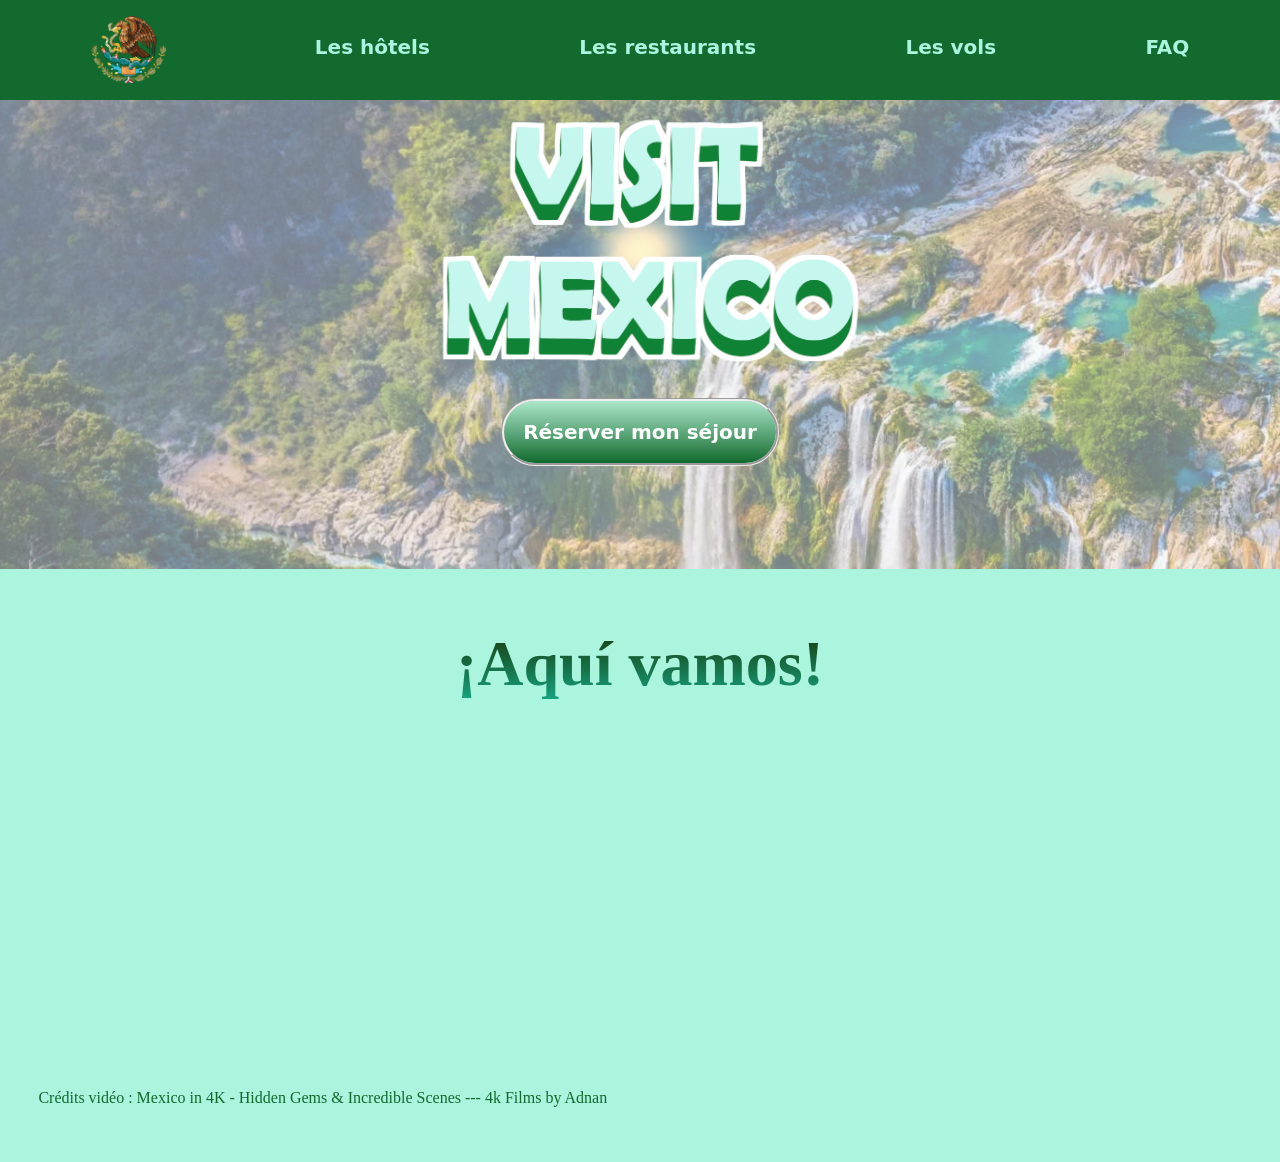
==== index.html @ 9dca886c "video cool" ====
<!DOCTYPE html>
<html lang="fr">
<head>
    <meta charset="UTF-8">
    <meta name="viewport" content="width=device-width, initial-scale=1.0">
    <title>Visit Mexico</title>
    <link rel="stylesheet" href="css/style1.css">
</head>
<body>
    <nav>
        <ul>
            <img src="img/logo_nav.png" alt="Logo nav" id="logonav">
            <li><a class="lien" href="accueil.html">Les hôtels</a></li>
            <li><a class="lien" href="activites.html">Les restaurants</a></li>
            <li><a class="lien" href="hebergements.html">Les vols</a></li>
            <li><a class="lien" href="contact.html">FAQ</a></li>
        </ul>
    </nav>
    <header>
        <img src="img/visit_mexico2.png" alt="Image header" id="header">
    </header>
    <main>
        <section class="presentation">
            <a class='btn' href="reservation.html">Réserver mon séjour</a>
        </section>
        <article>
            <h1 class="gros-titre">¡Aquí vamos!</h1>
            <div class="video-container">
                <div class="overlay"></div> <iframe width="560" height="315" 
                    src="https://www.youtube.com/embed/vrwoIZtQSuI?autoplay=1&mute=1&controls=0&rel=0" 
                    title="YouTube video player" 
                    frameborder="0" 
                    allow="accelerometer; autoplay; clipboard-write; encrypted-media; gyroscope; picture-in-picture; web-share" 
                    allowfullscreen>
                </iframe>
            </div>
            <p>Crédits vidéo : Mexico in 4K - Hidden Gems & Incredible Scenes --- 4k Films by Adnan</p>
        </article>
    </main>
    <footer>
    </footer>
    
</body>
<script src="script.js"></script>
</html>
---- css/style1.css ----
@import url(https://db.onlinewebfonts.com/c/b6539b6d3432c623d8d4f9cc2a29589e?family=Berlin+Sans+FB+Demi+Bold);

html
{
    font-family: "Berlin Sans FB Demi Bold";
    
}

p {
    color: rgb(18, 106, 46);
}
header {
    display: flex;
    justify-content: center;
}

img#header {
    width: 35%;
    margin-left: 2%;
    text-align: center;
}

img#logonav {
    width: 6%;
}

body {
    background-image: url('../img/fond_accueil.png');
    background-repeat: no-repeat;
    background-size:cover;
    margin: 0;
    padding: 0;
    
    
}

.video-container {
    display: flex;       
    justify-content: center; 
    align-items: center;     
    margin: 20px 0;      
}

.overlay {
    position: absolute;
    top: 10;
    left: 10;
    width: 40%;
    height: 45%;
    z-index: 9999;
    background: transparent;
    /*background: rgba(255, 0, 0, 0.5);*/
}


article {
    background-color:rgb(171, 244, 222);;
    width: 100%;
    margin-top: 8%;
    padding: 3%;
    box-sizing: border-box;
}


h1.gros-titre {
    text-align: center;
    font-size: 4em;
    font-family: "Berlin Sans FB Demi Bold";
    /*Couleur de secours*/
    color: #381111;
    margin-top: 20px;
    background: linear-gradient(to bottom, rgb(26, 49, 3), rgb(21, 165, 129)); /* noir -> vert foncé */
    -webkit-background-clip: text;
    background-clip: text;
    -webkit-text-fill-color: transparent; /* WebKit */
}   

h2 {
    text-align: center;
    font-size: 2em;
}

h3 {
    text-align:center
}

h3.morz {
    margin-top: 5%;
}

nav {
    background-color: rgb(18, 106, 46);
}

ul {
    display: flex;
    margin: 0;
    justify-content: space-around;
    padding: 1.25%;
    
}

li {
    list-style-type: none;
    padding-top: 1.5%;
}

a.lien {
    text-decoration: none;
    color: rgb(171, 244, 222);
    font-weight: bold;
    font-size: 1.25em;
    font-family: 'Quicksand', system-ui, sans-serif;
}

a.btn {
    text-decoration: none;
    color: rgb(255, 255, 255);
    font-weight: bold;
    font-size: 1.25em;
    font-family: 'Quicksand', system-ui, sans-serif;
    background: linear-gradient(to bottom, rgb(171, 231, 202), rgb(18, 106, 46));
    border-radius: 50px;
    padding: 1.5%;
    border-style: groove;
    transition: 
        transform 0.2s ease, /*Permet de faire une animation de transition quand transform change*/
        padding 0.5s ease; /*Permet de faire une animation de transition quand le padding change*/
}

a:hover {
    transform: scale(1.1); /*transform change (grossissement)*/
}

section.presentation {
    display: flex;
    flex-direction: column;
    align-items: center;
}

section.places {
    margin-top: 2%;
    display: flex;
    justify-content: space-evenly;
}

a.place {
    text-decoration: none;
    color: black;
    font-weight: bold;
    font-size: 1.5em;
    font-family: 'Quicksand', system-ui, sans-serif;
    background-color: rgb(200, 200, 200);
    border-radius: 25px;
    padding: 0;
    border-style: solid;
    width: 250px;
    height: 170px;
    display: flex;
    align-items: center;
    justify-content: center;

    transition: 
        transform 0.2s ease, /*Permet de faire une animation de transition quand transform change*/
        padding 0.5s ease; /*Permet de faire une animation de transition quand le padding change*/
}
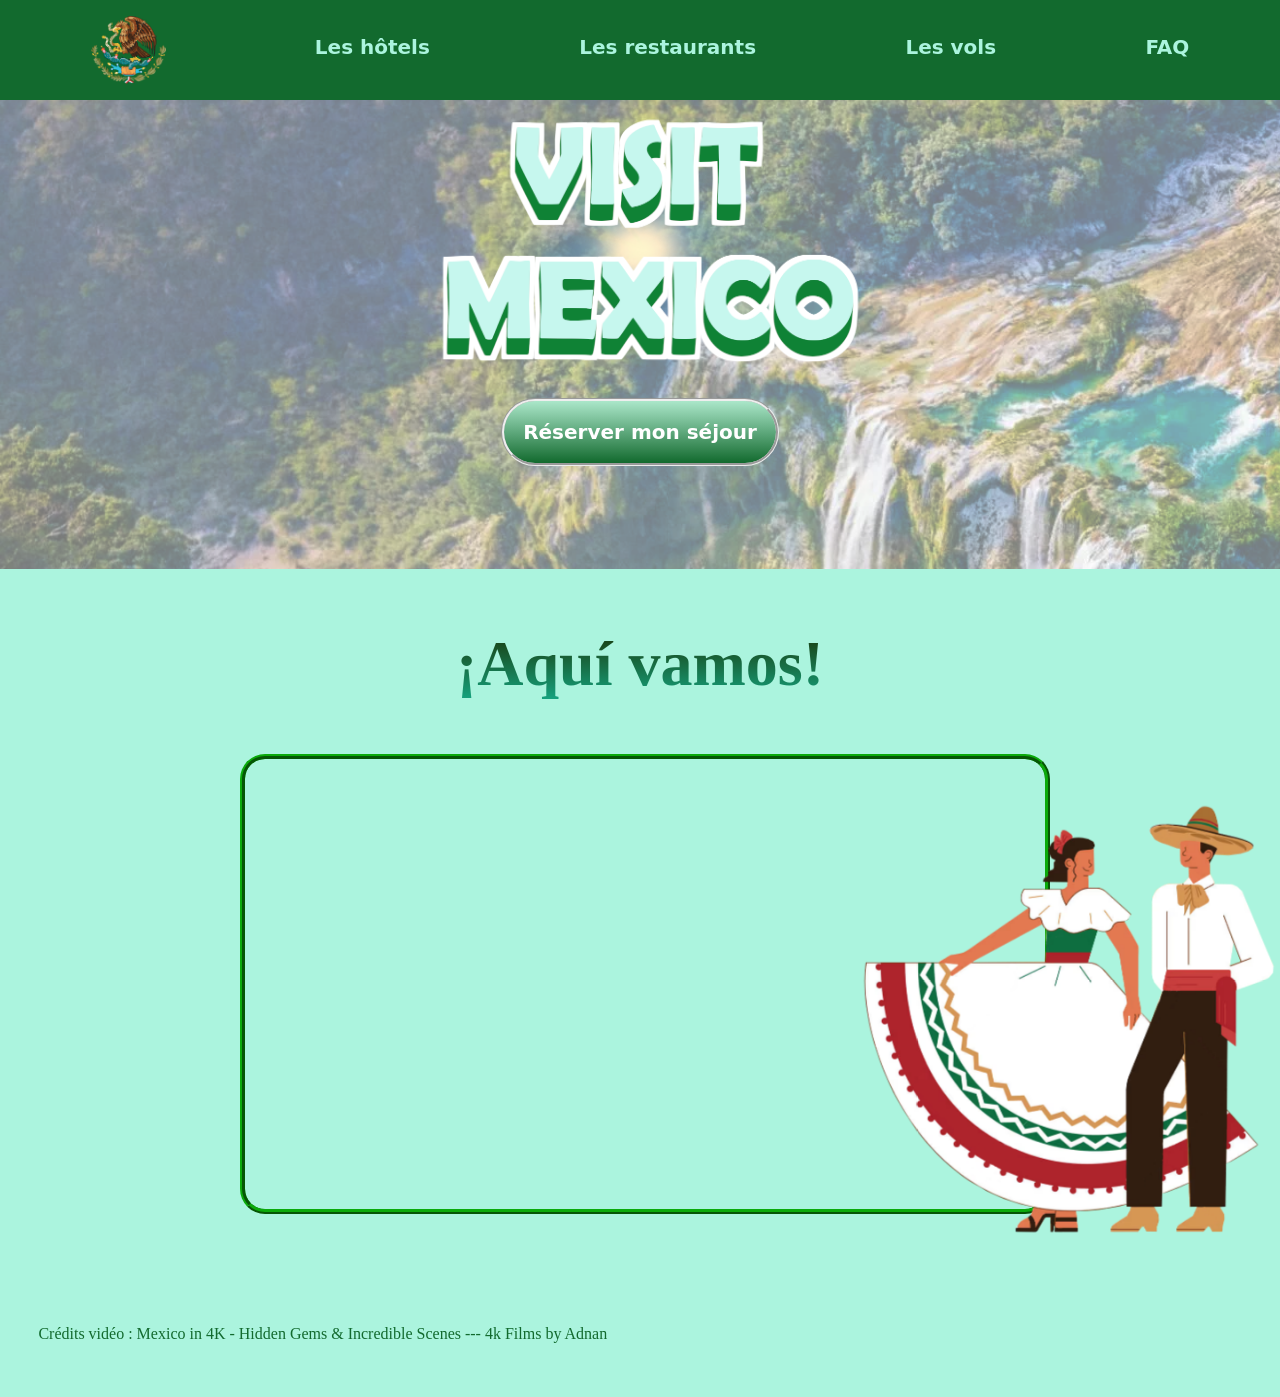
==== commit bd037e4e: "image couple mexicain" ====
--- a/index.html
+++ b/index.html
@@ -26,7 +26,8 @@
         <article>
             <h1 class="gros-titre">¡Aquí vamos!</h1>
             <div class="video-container">
-                <div class="overlay"></div> <iframe width="560" height="315" 
+                <img src="img/perso_mexique.png" alt="Image article" id="perso">
+                <div class="overlay"></div> <iframe width="800" height="450" 
                     src="https://www.youtube.com/embed/vrwoIZtQSuI?autoplay=1&mute=1&controls=0&rel=0" 
                     title="YouTube video player" 
                     frameborder="0" 
@@ -34,6 +35,7 @@
                     allowfullscreen>
                 </iframe>
             </div>
+            
             <p>Crédits vidéo : Mexico in 4K - Hidden Gems & Incredible Scenes --- 4k Films by Adnan</p>
         </article>
     </main>
--- a/css/style1.css
+++ b/css/style1.css
@@ -7,6 +7,7 @@
 }
 
 p {
+    margin-top: 10%;
     color: rgb(18, 106, 46);
 }
 header {
@@ -35,22 +36,42 @@
 }
 
 .video-container {
-    display: flex;       
-    justify-content: center; 
-    align-items: center;     
-    margin: 20px 0;      
+    border-radius: 25px;
+    position: relative; /* Indispensable pour que l'overlay se cale dessus */
+    width: 800px;
+    height: 450px; /* Dimension Youtube standard = équivaut à width et height 100% pour iframe*/
+    margin: 0 auto; /* Centrage horizontal de la vidéo car margin 0 pour haut et bas et auto pour left et right*/
 }
 
 .overlay {
     position: absolute;
-    top: 10;
-    left: 10;
-    width: 40%;
-    height: 45%;
-    z-index: 9999;
-    background: transparent;
-    /*background: rgba(255, 0, 0, 0.5);*/
+    top: 0;
+    left: 0;
+    width: 101%;
+    height: 102%;
+    z-index: 10; /* Place la div au-dessus de la vidéo */
+    background: transparent; /* On ne voit rien */
+
 }
+
+iframe {
+    width: 100%;
+    height: 100%;
+    border: 5px ridge ;
+    border-radius: 25px;
+    border-color: #0baa0b;
+}
+
+img#perso {
+    position: absolute;
+    z-index: 11;
+    top: 10%;           
+    right: 0px;         
+    left: 75%;
+    width: 60%;        
+    height: auto;
+}
+ 
 
 
 article {
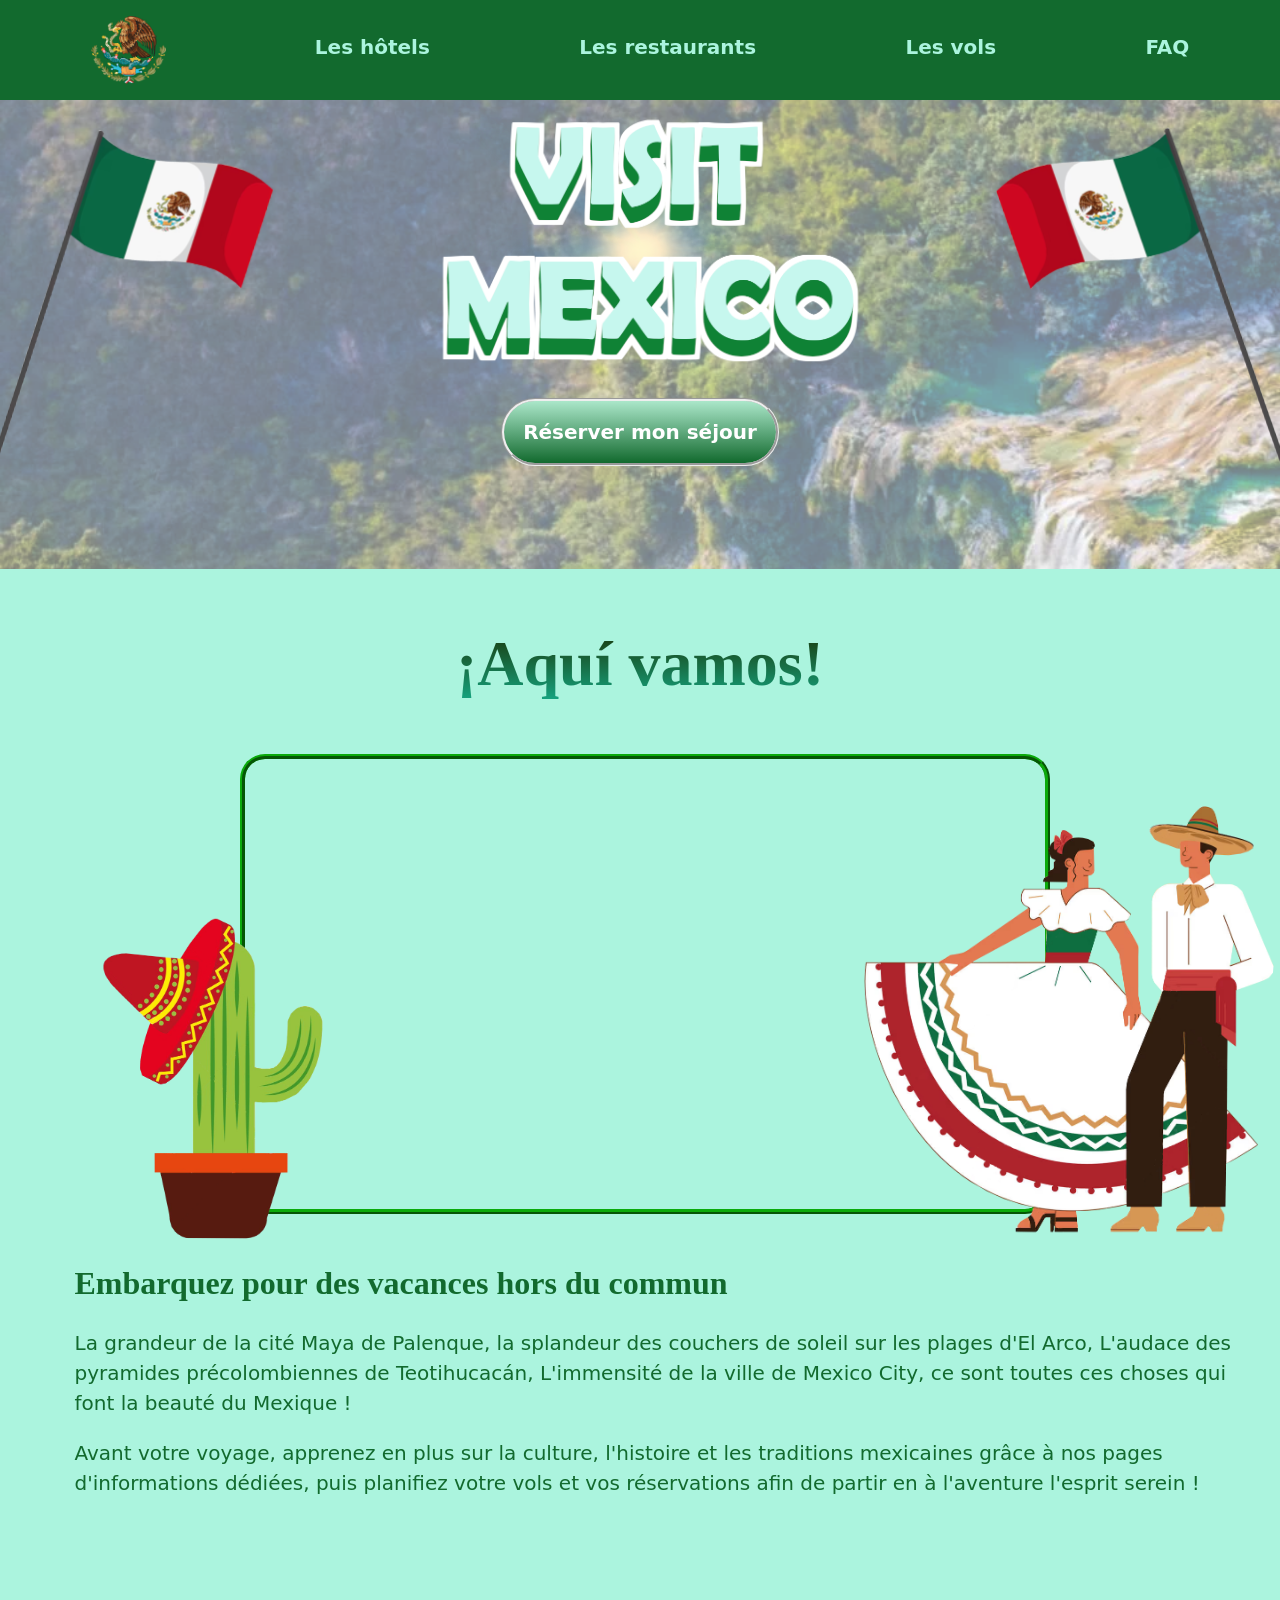
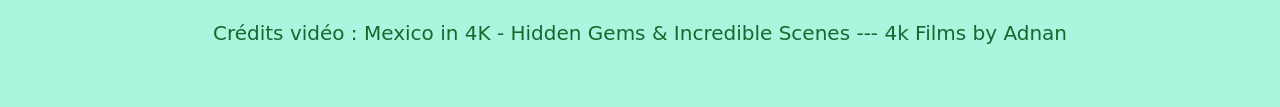
==== commit d2d57e5c: "drapeaux" ====
--- a/index.html
+++ b/index.html
@@ -17,7 +17,9 @@
         </ul>
     </nav>
     <header>
+        <img src="img/drapeau_gauche.png" alt="Image header" id="drapeau_gauche">
         <img src="img/visit_mexico2.png" alt="Image header" id="header">
+        <img src="img/drapeau_droite.png" alt="Image header" id="drapeau_droite">
     </header>
     <main>
         <section class="presentation">
@@ -27,6 +29,7 @@
             <h1 class="gros-titre">¡Aquí vamos!</h1>
             <div class="video-container">
                 <img src="img/perso_mexique.png" alt="Image article" id="perso">
+                <img src="img/cactus.png" alt="Image article" id="cactus">
                 <div class="overlay"></div> <iframe width="800" height="450" 
                     src="https://www.youtube.com/embed/vrwoIZtQSuI?autoplay=1&mute=1&controls=0&rel=0" 
                     title="YouTube video player" 
@@ -35,8 +38,21 @@
                     allowfullscreen>
                 </iframe>
             </div>
+            <section class="paragraphe">
+                <h2>Embarquez pour des vacances hors du commun</h2>
+                <p>La grandeur de la cité Maya de Palenque, la splandeur des couchers de soleil sur les plages d'El Arco,
+                    L'audace des pyramides précolombiennes de Teotihucacán, L'immensité de la ville de Mexico City, ce sont toutes ces choses
+                    qui font la beauté du Mexique ! </p>
+                    <p>Avant votre voyage, apprenez en plus sur la culture, l'histoire et les traditions mexicaines
+                    grâce à nos pages d'informations dédiées, puis planifiez votre vols et vos réservations 
+                    afin de partir en à l'aventure l'esprit serein !</p>
+                </p>
+                
+            </section>
+
             
-            <p>Crédits vidéo : Mexico in 4K - Hidden Gems & Incredible Scenes --- 4k Films by Adnan</p>
+            
+            <p class="credits">Crédits vidéo : Mexico in 4K - Hidden Gems & Incredible Scenes --- 4k Films by Adnan</p>
         </article>
     </main>
     <footer>
--- a/css/style1.css
+++ b/css/style1.css
@@ -6,13 +6,34 @@
     
 }
 
-p {
+p{
+    font-family: 'Quicksand', system-ui, sans-serif;
+    font-size: 1.25em;
+    line-height: 1.5;
+    color: rgb(18, 106, 46);
+}
+
+p.credits {
     margin-top: 10%;
-    color: rgb(18, 106, 46);
-}
+    text-align: center;
+}
+
 header {
+    position: relative;
     display: flex;
     justify-content: center;
+}
+
+img#drapeau_gauche {
+    position: absolute;
+    width: 25%;
+    right: 76%;
+}
+
+img#drapeau_droite {
+    position: absolute;
+    width: 25%;
+    left: 75%;
 }
 
 img#header {
@@ -65,10 +86,18 @@
 img#perso {
     position: absolute;
     z-index: 11;
-    top: 10%;           
-    right: 0px;         
+    top: 10%;                   
     left: 75%;
     width: 60%;        
+    height: auto;
+}
+
+img#cactus {
+    position: absolute;
+    z-index: 11;
+    top: 35%;
+    right: 88%;
+    width: 30%;
     height: auto;
 }
  
@@ -97,7 +126,7 @@
 }   
 
 h2 {
-    text-align: center;
+    color: rgb(18, 106, 46);
     font-size: 2em;
 }
 
@@ -125,6 +154,7 @@
     list-style-type: none;
     padding-top: 1.5%;
 }
+
 
 a.lien {
     text-decoration: none;
@@ -153,6 +183,11 @@
     transform: scale(1.1); /*transform change (grossissement)*/
 }
 
+section.paragraphe {
+    margin-top: 5%;
+    margin-left: 3%;
+}
+
 section.presentation {
     display: flex;
     flex-direction: column;
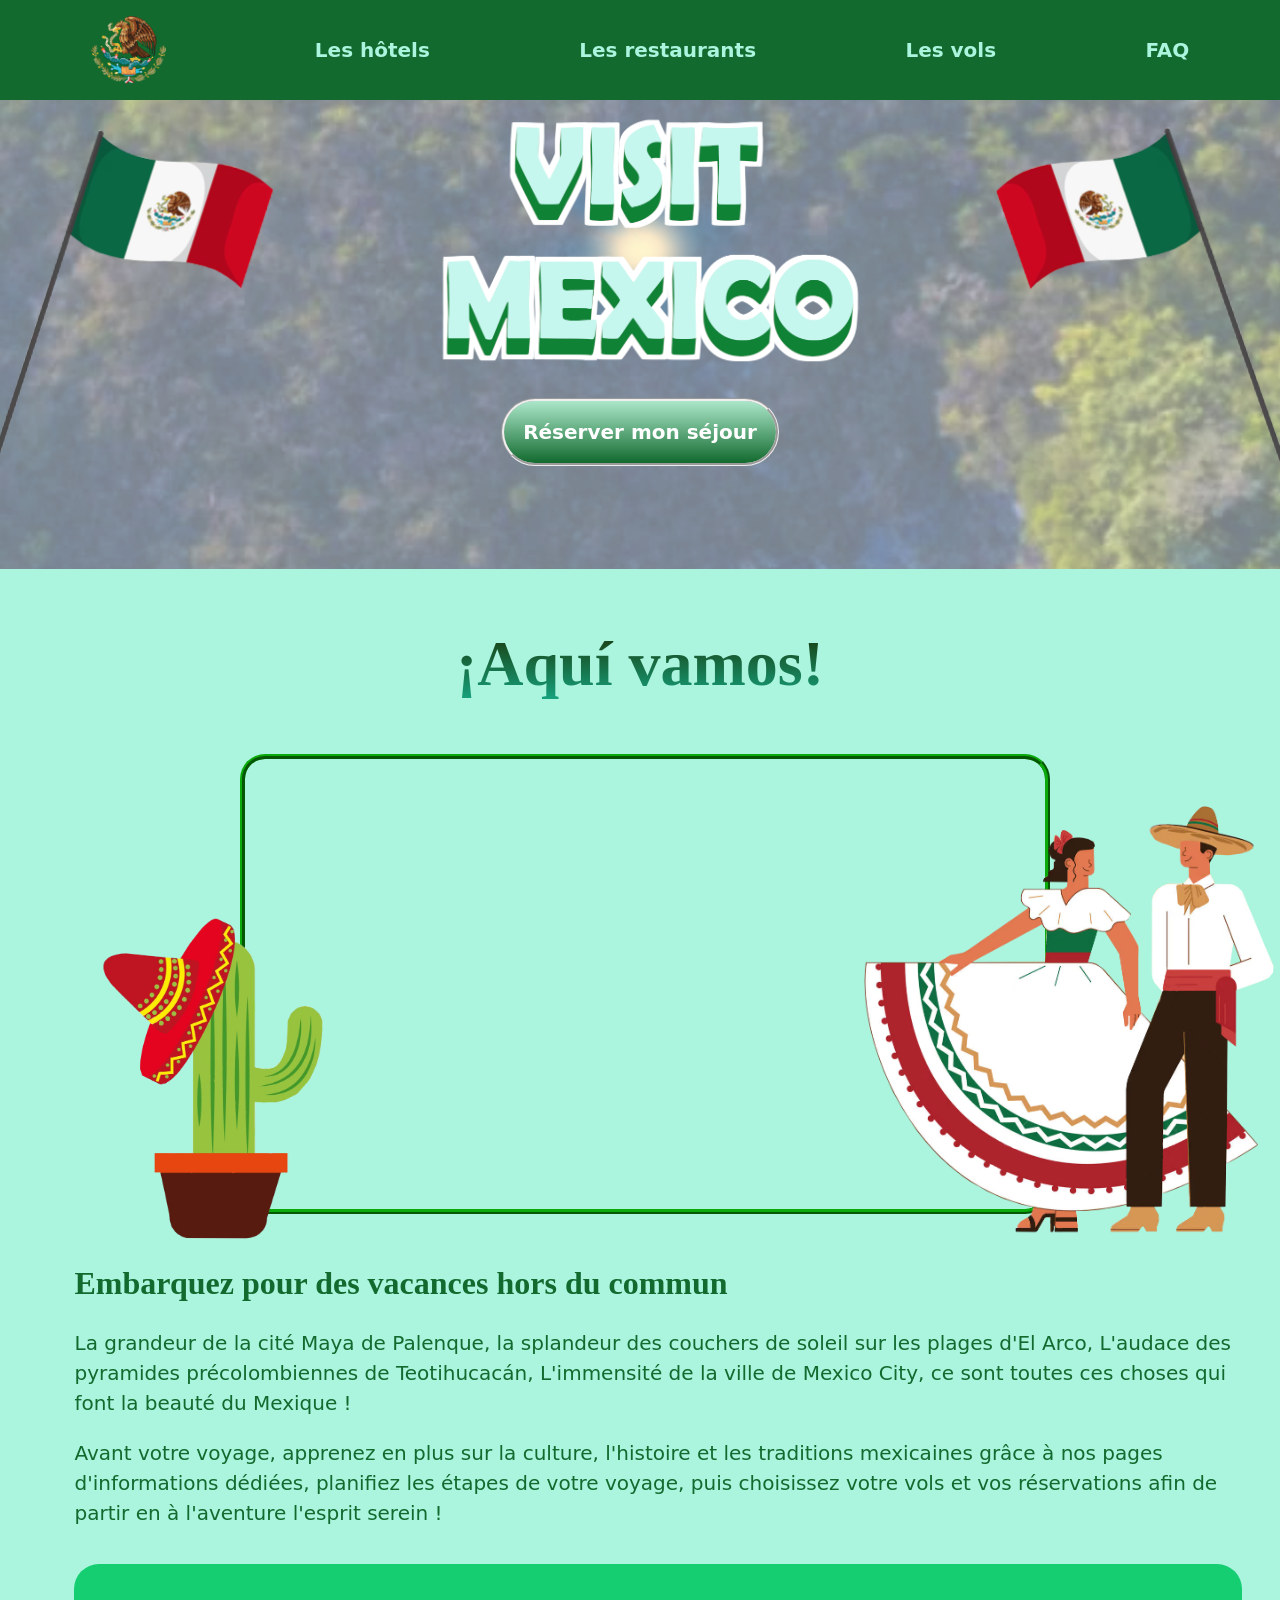
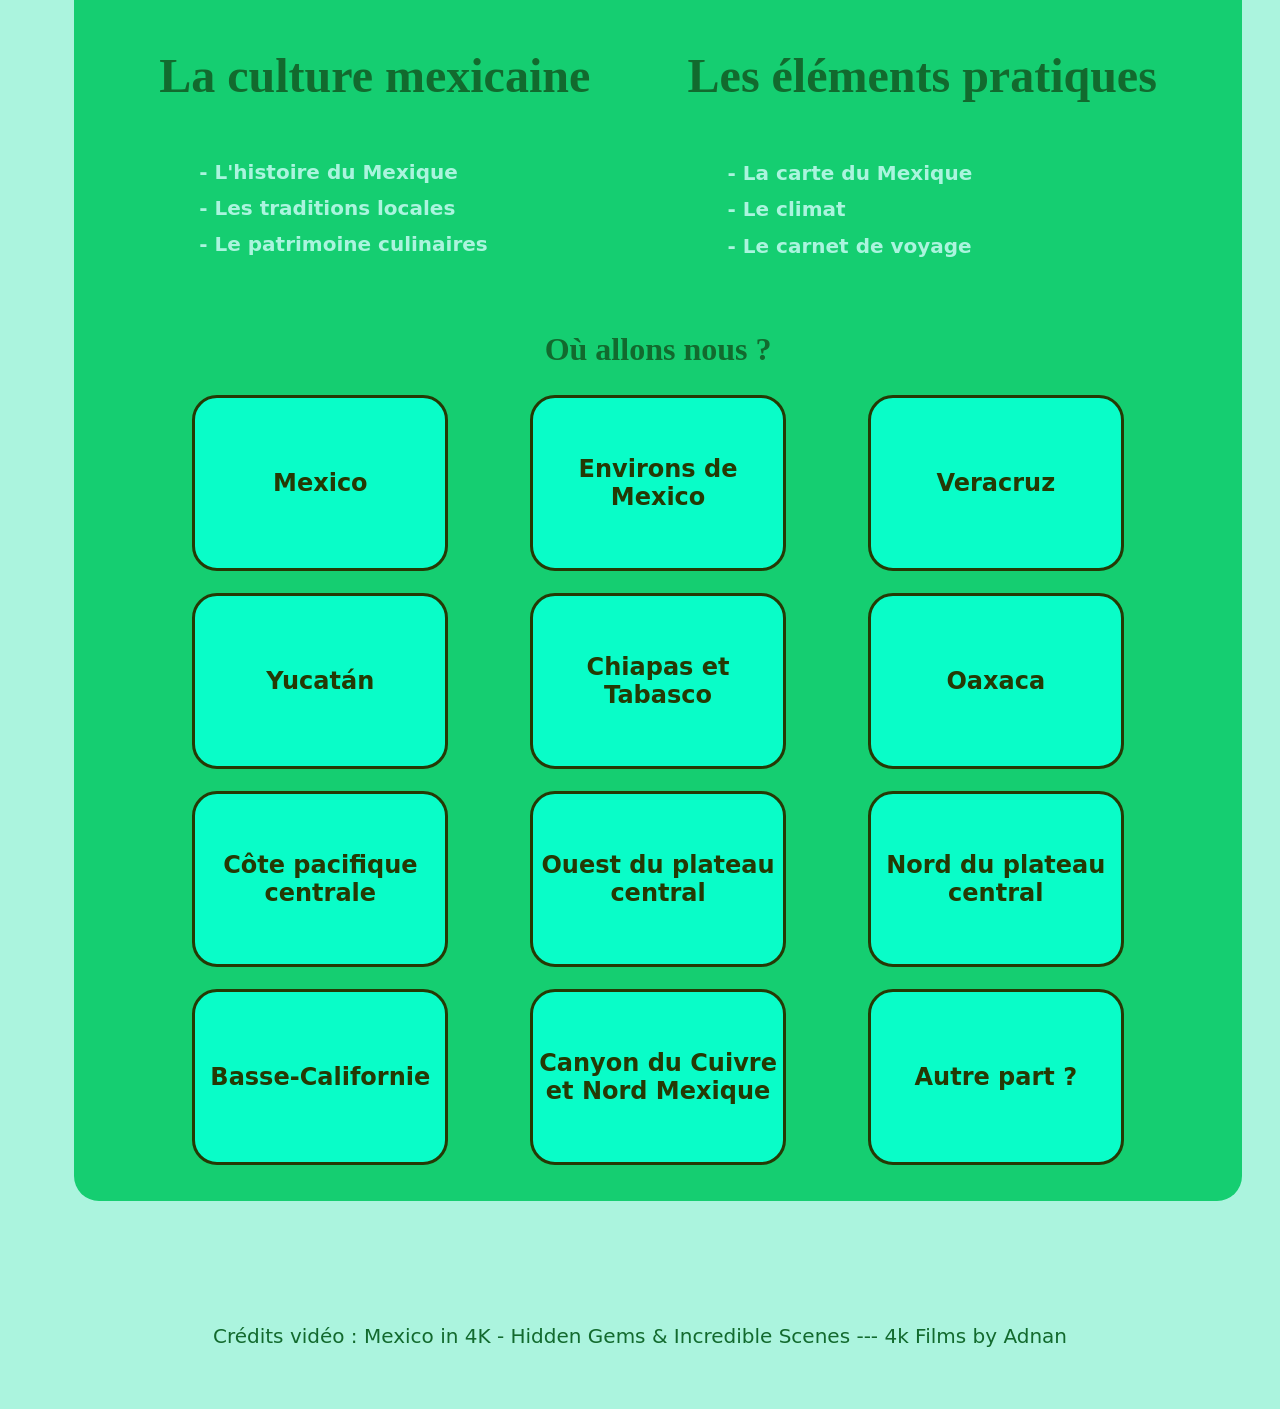
==== commit 36821381: "table de choix" ====
--- a/index.html
+++ b/index.html
@@ -8,7 +8,7 @@
 </head>
 <body>
     <nav>
-        <ul>
+        <ul class="nav">
             <img src="img/logo_nav.png" alt="Logo nav" id="logonav">
             <li><a class="lien" href="accueil.html">Les hôtels</a></li>
             <li><a class="lien" href="activites.html">Les restaurants</a></li>
@@ -44,11 +44,53 @@
                     L'audace des pyramides précolombiennes de Teotihucacán, L'immensité de la ville de Mexico City, ce sont toutes ces choses
                     qui font la beauté du Mexique ! </p>
                     <p>Avant votre voyage, apprenez en plus sur la culture, l'histoire et les traditions mexicaines
-                    grâce à nos pages d'informations dédiées, puis planifiez votre vols et vos réservations 
+                    grâce à nos pages d'informations dédiées, planifiez les étapes de votre voyage, puis choisissez votre vols et vos réservations 
                     afin de partir en à l'aventure l'esprit serein !</p>
                 </p>
-                
             </section>
+            <div class="rubriques">
+                <div class="regroupement">
+                    <section>
+                        <h1>La culture mexicaine</h1>
+                        <ul>
+                            <li><a class="lien" href="histoire.html">- L'histoire du Mexique</a></li>
+                            <li><a class="lien" href="traditions.html">- Les traditions locales</a></li>
+                            <li><a class="lien" href="cuisine.html">- Le patrimoine culinaires</a></li>
+                        </ul>
+                    </section>
+                    <section>
+                        <h1>Les éléments pratiques</h1>
+                        <ul>
+                            <li><a class="lien" href="carte.html">- La carte du Mexique</a></li>
+                            <li><a class="lien" href="climat.html">- Le climat</a></li>
+                            <li><a class="lien" href="carnet.html">- Le carnet de voyage</a></li>
+                        </ul>
+                    </section>
+                </div>
+                <section>
+                    <h2 class="centre">Où allons nous ?</h2>
+                    <section class="places">
+                        <a class="place" href="chavannes.html">Mexico</a>
+                        <a class="place" href="rosta.html">Environs de Mexico</a>
+                        <a class="place" href="perrieres.html">Veracruz</a>
+                    </section>
+                    <section class="places">
+                        <a class="place" href="">Yucatán</a>
+                        <a class="place" href="">Chiapas et Tabasco</a>
+                        <a class="place" href="">Oaxaca</a>
+                    </section>
+                    <section class="places">
+                        <a class="place" href="">Côte pacifique centrale</a>
+                        <a class="place" href="">Ouest du plateau central</a>
+                        <a class="place" href="">Nord du plateau central</a>
+                    </section>
+                    <section class="places">
+                        <a class="place" href="">Basse-Californie</a>
+                        <a class="place" href="">Canyon du Cuivre et Nord Mexique</a>
+                        <a class="place" href="">Autre part ?</a>
+                    </section>
+                </section>  
+            </div>
 
             
             
--- a/css/style1.css
+++ b/css/style1.css
@@ -111,6 +111,10 @@
     box-sizing: border-box;
 }
 
+h1 {
+    color: rgb(18, 106, 46);
+    font-size: 3em;
+}
 
 h1.gros-titre {
     text-align: center;
@@ -130,24 +134,29 @@
     font-size: 2em;
 }
 
+h2.centre {
+    text-align: center;
+    margin-top: 5%;
+}
+
 h3 {
     text-align:center
 }
 
-h3.morz {
-    margin-top: 5%;
-}
-
 nav {
     background-color: rgb(18, 106, 46);
 }
 
-ul {
+ul.nav {
     display: flex;
     margin: 0;
     justify-content: space-around;
     padding: 1.25%;
     
+}
+
+ul {
+    line-height: 1.5;
 }
 
 li {
@@ -188,6 +197,24 @@
     margin-left: 3%;
 }
 
+section.container {
+    display: flex;
+    flex-direction: column;
+}
+
+div.rubriques {
+    padding: 3%;
+    margin-top: 3%;
+    margin-left: 3%;
+    background-color: rgb(21, 206, 113);
+    border-radius: 25px;
+}
+
+div.regroupement {
+    display: flex;
+    justify-content: space-around;    
+}
+
 section.presentation {
     display: flex;
     flex-direction: column;
@@ -202,17 +229,18 @@
 
 a.place {
     text-decoration: none;
-    color: black;
+    color: rgb(37, 57, 4);
     font-weight: bold;
     font-size: 1.5em;
     font-family: 'Quicksand', system-ui, sans-serif;
-    background-color: rgb(200, 200, 200);
+    background-color: rgb(9, 253, 200);
     border-radius: 25px;
     padding: 0;
     border-style: solid;
     width: 250px;
     height: 170px;
     display: flex;
+    text-align: center;
     align-items: center;
     justify-content: center;
 
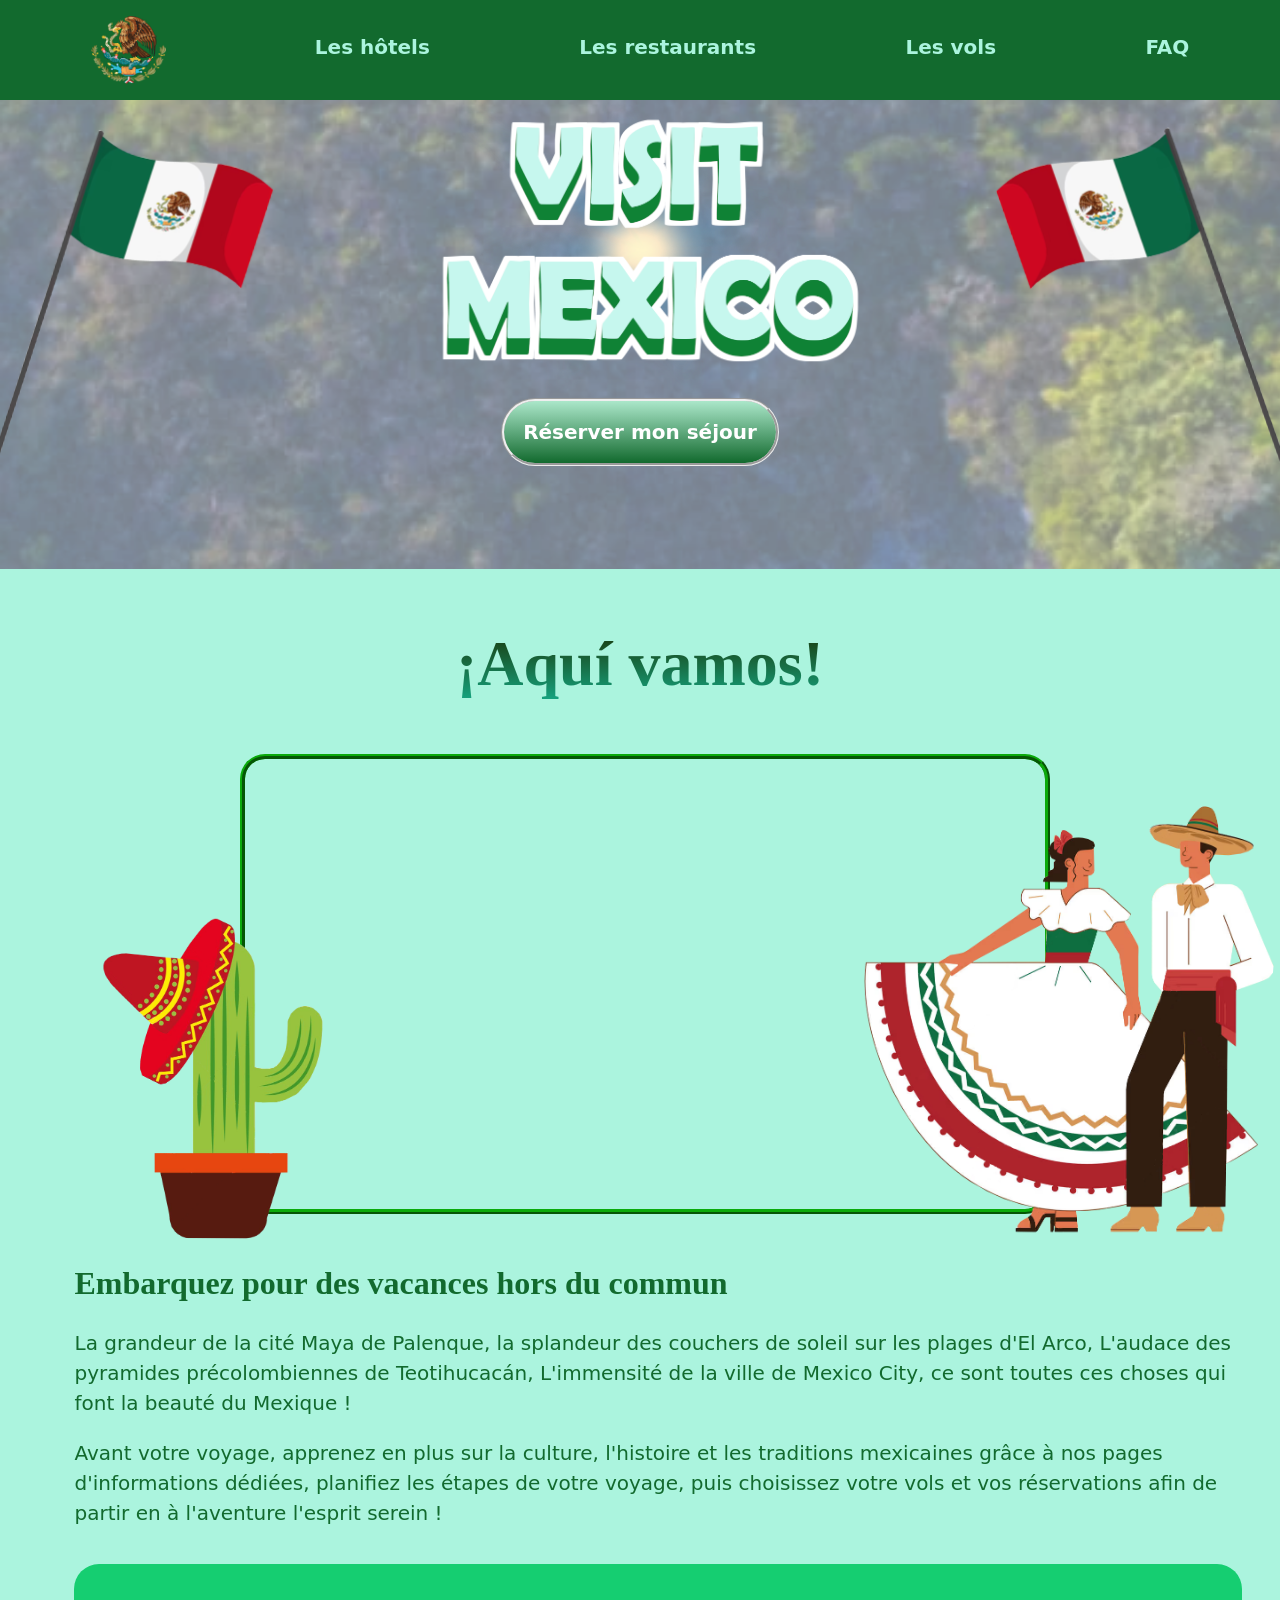
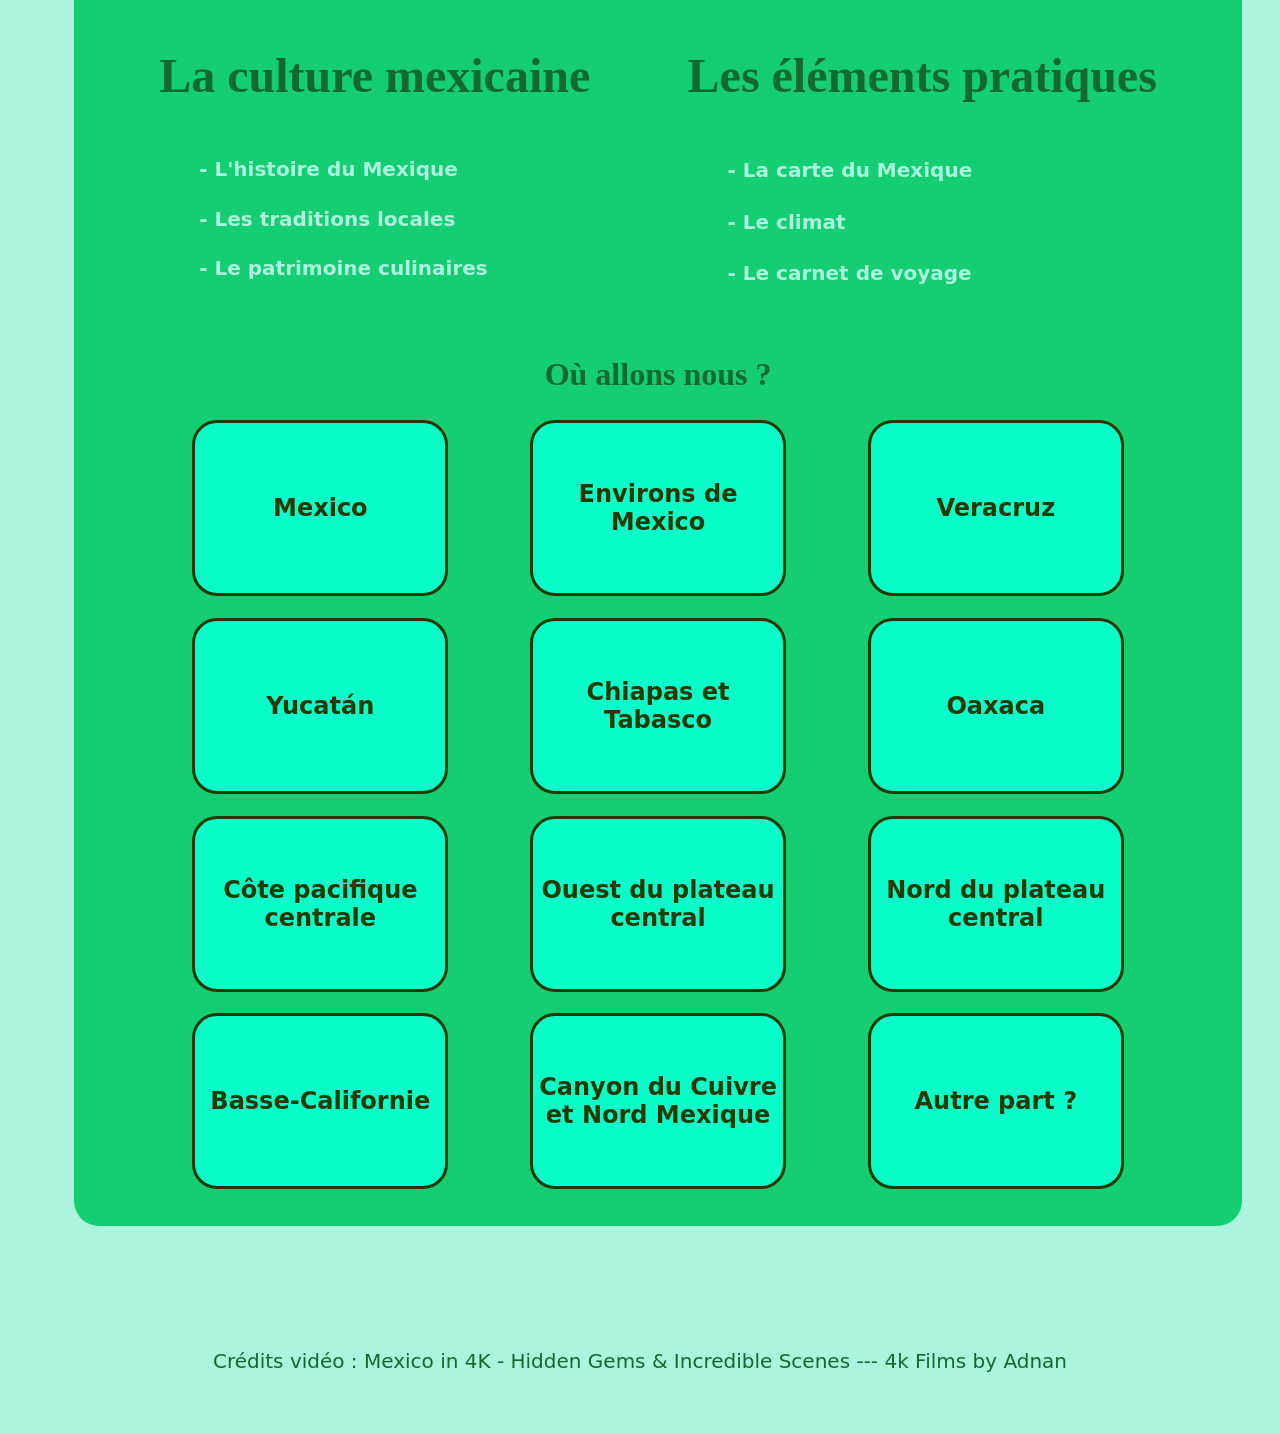
==== commit 1d9cab53: "petites anim sympa" ====
--- a/index.html
+++ b/index.html
@@ -10,15 +10,15 @@
     <nav>
         <ul class="nav">
             <img src="img/logo_nav.png" alt="Logo nav" id="logonav">
-            <li><a class="lien" href="accueil.html">Les hôtels</a></li>
-            <li><a class="lien" href="activites.html">Les restaurants</a></li>
-            <li><a class="lien" href="hebergements.html">Les vols</a></li>
-            <li><a class="lien" href="contact.html">FAQ</a></li>
+            <li><a class="lien nav" href="accueil.html">Les hôtels</a></li>
+            <li><a class="lien nav" href="activites.html">Les restaurants</a></li>
+            <li><a class="lien nav" href="hebergements.html">Les vols</a></li>
+            <li><a class="lien nav" href="contact.html">FAQ</a></li>
         </ul>
     </nav>
     <header>
         <img src="img/drapeau_gauche.png" alt="Image header" id="drapeau_gauche">
-        <img src="img/visit_mexico2.png" alt="Image header" id="header">
+        <img src="img/visit_mexico2.png" alt="Image header" id="header" class="reveal">
         <img src="img/drapeau_droite.png" alt="Image header" id="drapeau_droite">
     </header>
     <main>
@@ -26,7 +26,7 @@
             <a class='btn' href="reservation.html">Réserver mon séjour</a>
         </section>
         <article>
-            <h1 class="gros-titre">¡Aquí vamos!</h1>
+            <h1 class="gros-titre reveal">¡Aquí vamos!</h1>
             <div class="video-container">
                 <img src="img/perso_mexique.png" alt="Image article" id="perso">
                 <img src="img/cactus.png" alt="Image article" id="cactus">
@@ -38,7 +38,7 @@
                     allowfullscreen>
                 </iframe>
             </div>
-            <section class="paragraphe">
+            <section class="paragraphe reveal">
                 <h2>Embarquez pour des vacances hors du commun</h2>
                 <p>La grandeur de la cité Maya de Palenque, la splandeur des couchers de soleil sur les plages d'El Arco,
                     L'audace des pyramides précolombiennes de Teotihucacán, L'immensité de la ville de Mexico City, ce sont toutes ces choses
@@ -49,26 +49,26 @@
                 </p>
             </section>
             <div class="rubriques">
-                <div class="regroupement">
+                <div class="regroupement reveal">
                     <section>
                         <h1>La culture mexicaine</h1>
-                        <ul>
-                            <li><a class="lien" href="histoire.html">- L'histoire du Mexique</a></li>
-                            <li><a class="lien" href="traditions.html">- Les traditions locales</a></li>
-                            <li><a class="lien" href="cuisine.html">- Le patrimoine culinaires</a></li>
+                        <ul class="regroupement">
+                            <li><a class="lien reg" href="histoire.html">- L'histoire du Mexique</a></li>
+                            <li><a class="lien reg" href="traditions.html">- Les traditions locales</a></li>
+                            <li><a class="lien reg" href="cuisine.html">- Le patrimoine culinaires</a></li>
                         </ul>
                     </section>
                     <section>
                         <h1>Les éléments pratiques</h1>
-                        <ul>
-                            <li><a class="lien" href="carte.html">- La carte du Mexique</a></li>
-                            <li><a class="lien" href="climat.html">- Le climat</a></li>
-                            <li><a class="lien" href="carnet.html">- Le carnet de voyage</a></li>
+                        <ul class="regroupement">
+                            <li><a class="lien reg" href="carte.html">- La carte du Mexique</a></li>
+                            <li><a class="lien reg" href="climat.html">- Le climat</a></li>
+                            <li><a class="lien reg" href="carnet.html">- Le carnet de voyage</a></li>
                         </ul>
                     </section>
                 </div>
                 <section>
-                    <h2 class="centre">Où allons nous ?</h2>
+                    <h2 class="centre reveal">Où allons nous ?</h2>
                     <section class="places">
                         <a class="place" href="chavannes.html">Mexico</a>
                         <a class="place" href="rosta.html">Environs de Mexico</a>
@@ -101,5 +101,18 @@
     </footer>
     
 </body>
-<script src="script.js"></script>
+<script>
+    const observer = new IntersectionObserver((entries) => { //entries = les élements observés à l'écran
+    entries.forEach((entry) => {
+        if (entry.isIntersecting) {
+        entry.target.classList.add('active');
+        }
+    });
+    }, {
+    threshold: 0.1 // L'effet se déclenche quand 10% de l'élément est visible
+    });
+
+    // On cible tous les éléments avec la classe reveal
+    document.querySelectorAll('.reveal').forEach((el) => observer.observe(el));
+</script>
 </html>
--- a/css/style1.css
+++ b/css/style1.css
@@ -101,8 +101,6 @@
     height: auto;
 }
  
-
-
 article {
     background-color:rgb(171, 244, 222);;
     width: 100%;
@@ -155,14 +153,19 @@
     
 }
 
-ul {
-    line-height: 1.5;
+ul.regroupement li {
+    margin-bottom: 5%;
+}
+
+ul.regroupement li:last-child {
+    margin-bottom: 0;
 }
 
 li {
     list-style-type: none;
     padding-top: 1.5%;
 }
+
 
 
 a.lien {
@@ -171,6 +174,8 @@
     font-weight: bold;
     font-size: 1.25em;
     font-family: 'Quicksand', system-ui, sans-serif;
+    position: relative;    /* Obligatoire pour caler le soulignement par rapport au lien */
+    transition: color 0.3s;
 }
 
 a.btn {
@@ -249,3 +254,41 @@
         padding 0.5s ease; /*Permet de faire une animation de transition quand le padding change*/
 }
 
+/* L'état de départ : invisible et un peu décalé vers le bas */
+.reveal {
+  opacity: 0;
+  transform: translateY(30px);
+  transition: all 0.8s ease-out;
+}
+
+/* L'état quand l'élément est visible */
+.reveal.active {
+  opacity: 1;
+  transform: translateY(0);
+}
+
+/* ::after = créé un faux élément juste "après" mon texte */
+a.nav::after,
+a.reg::after {
+  content: "";           /* Obligatoire pour qu'un pseudo-élément s'affiche */
+  position: absolute;
+  left: 0;
+  bottom: -2px;          /* Place la ligne juste en dessous du texte */
+  width: 0;              /* Largeur de départ : 0 */
+  height: 2px;           /* Épaisseur de la ligne */
+  transition: width 0.4s ease-out; /* L'animation de la largeur */
+}
+
+/* L'effet au survol */
+a.nav:hover::after,
+a.reg:hover::after {
+  width: 100%;           /* La ligne s'étend sur toute la largeur du lien */
+}
+
+a.nav::after {
+  background-color: #f22000;
+}
+
+a.reg::after {
+  background-color: #a21c07; /* La couleur de ton surlignage */
+}
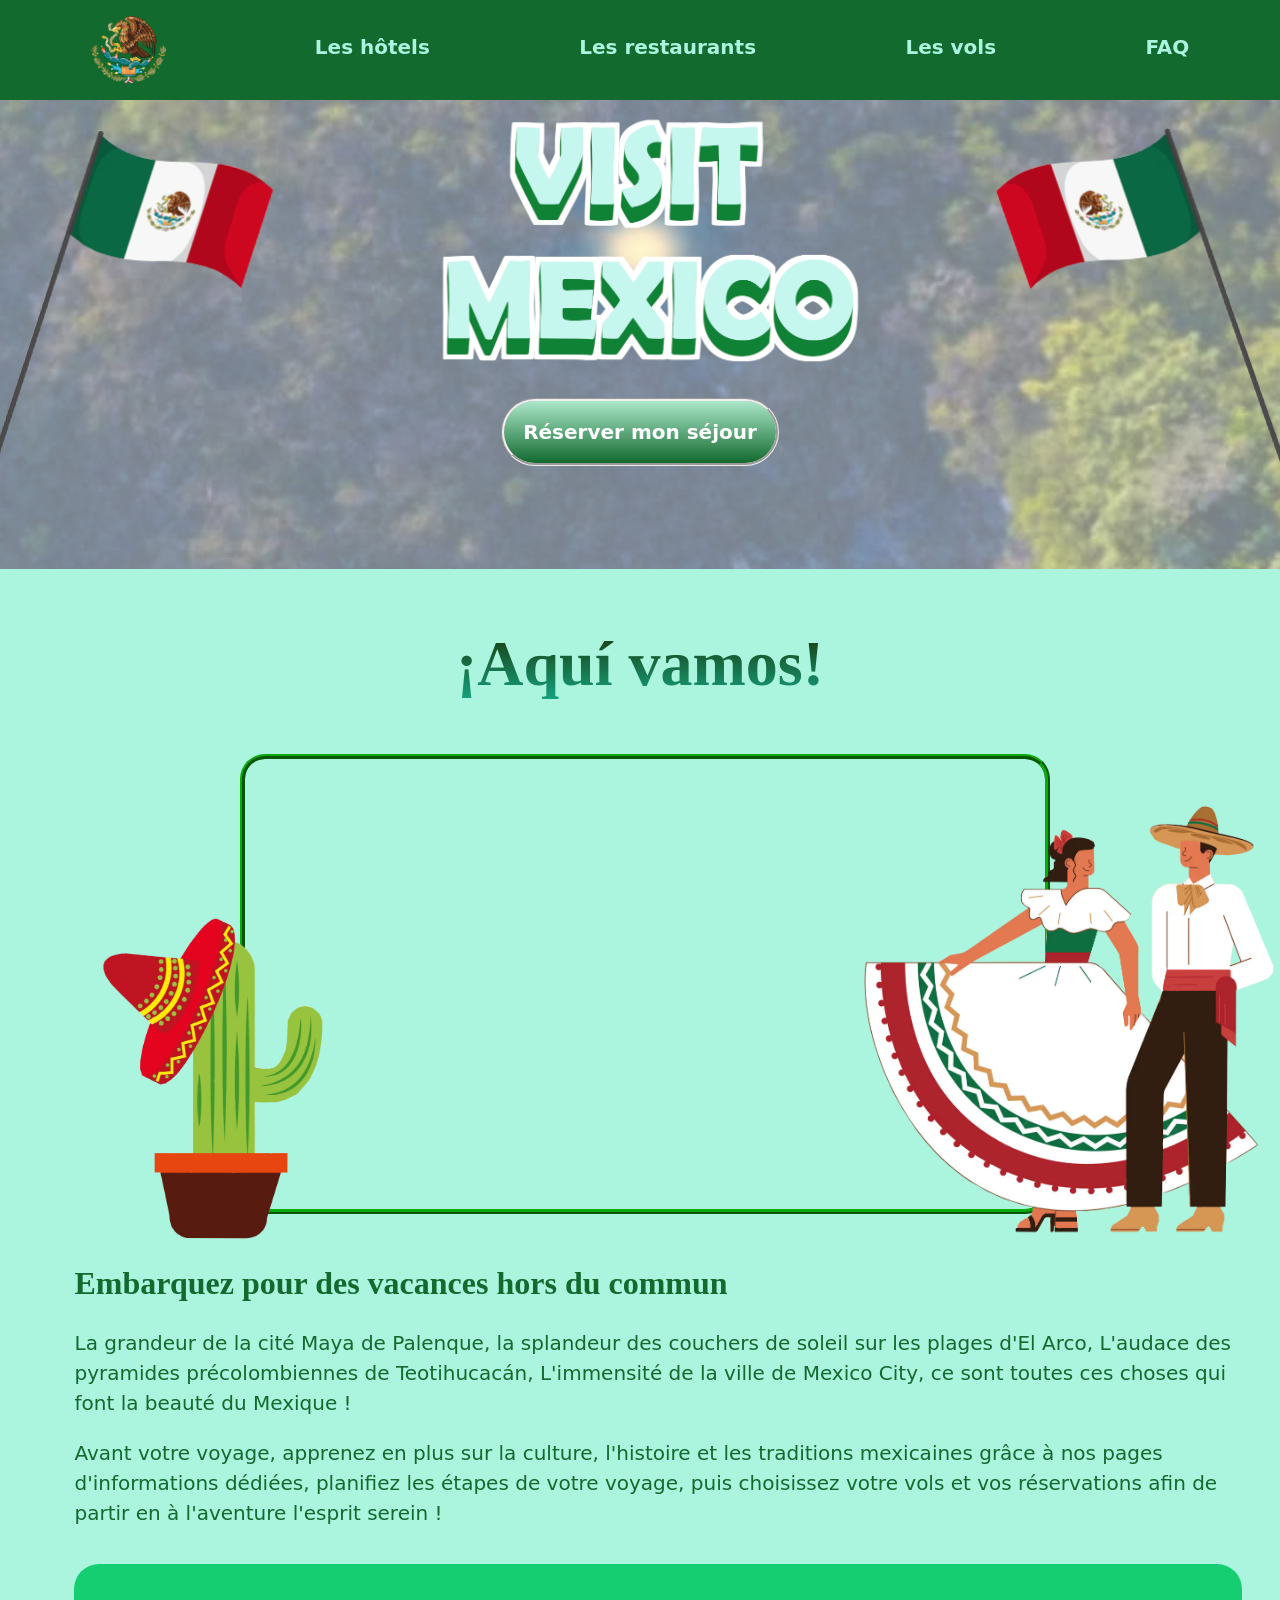
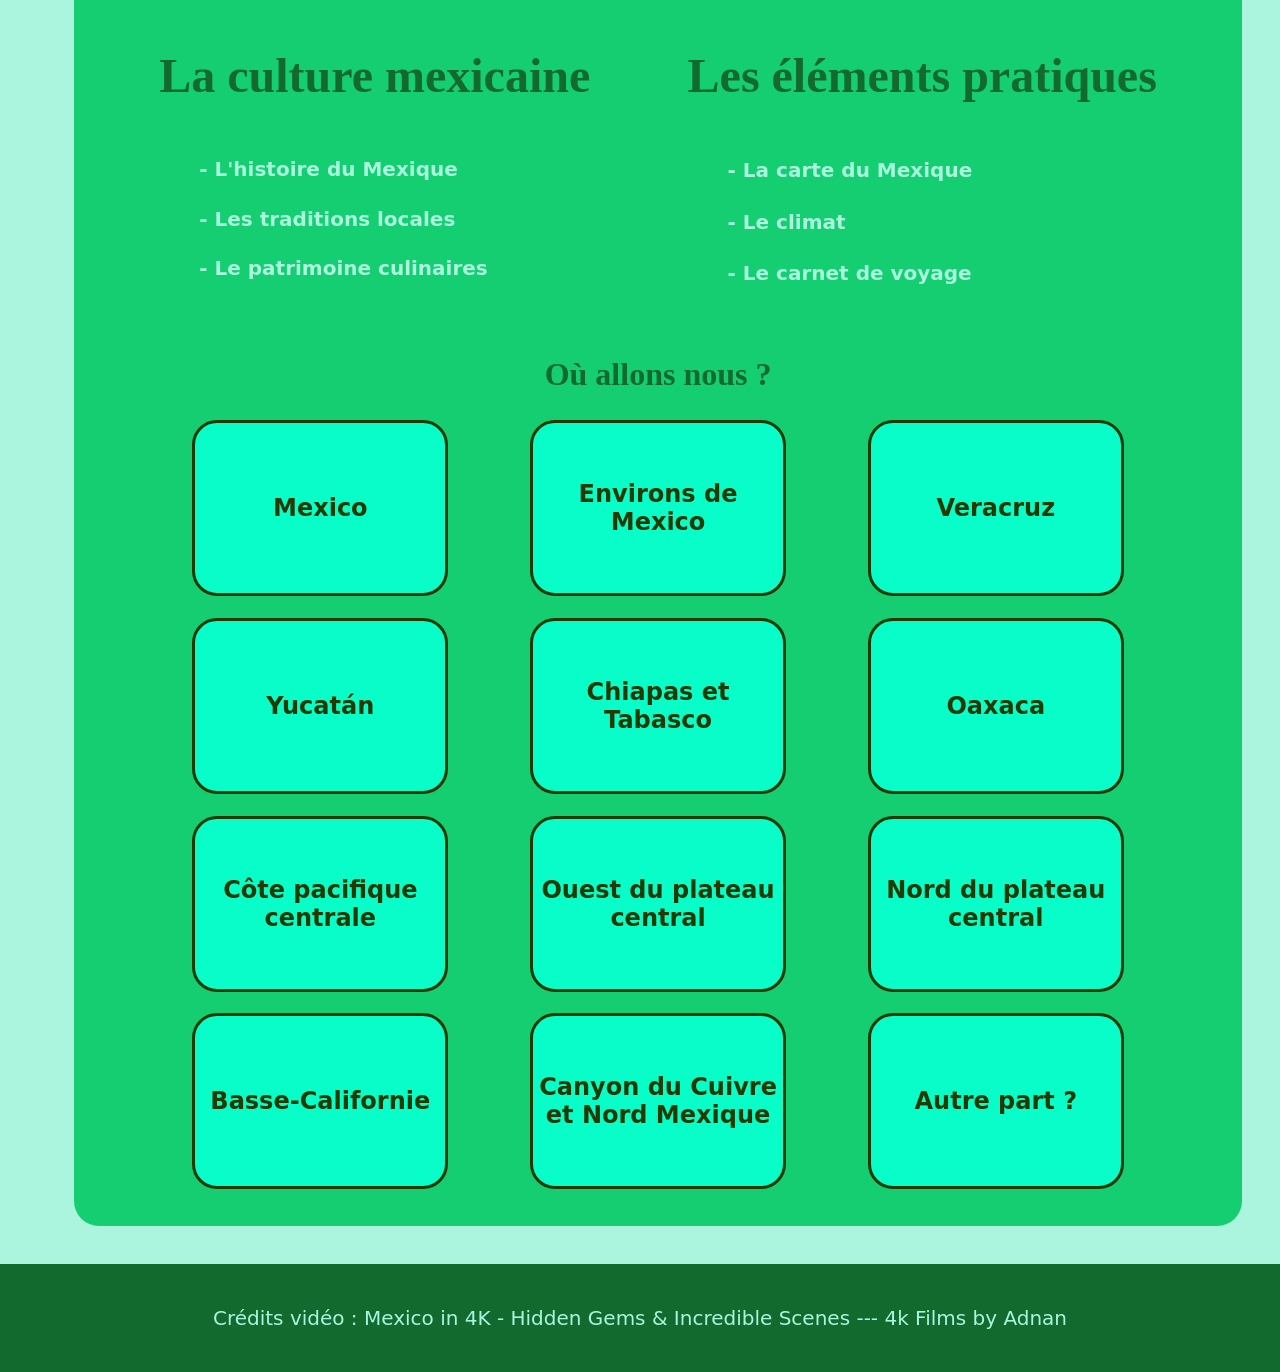
==== commit 4bf3f21c: "ajout pages" ====
--- a/index.html
+++ b/index.html
@@ -53,9 +53,9 @@
                     <section>
                         <h1>La culture mexicaine</h1>
                         <ul class="regroupement">
-                            <li><a class="lien reg" href="histoire.html">- L'histoire du Mexique</a></li>
-                            <li><a class="lien reg" href="traditions.html">- Les traditions locales</a></li>
-                            <li><a class="lien reg" href="cuisine.html">- Le patrimoine culinaires</a></li>
+                            <li><a class="lien reg" href="html/histoire.html">- L'histoire du Mexique</a></li>
+                            <li><a class="lien reg" href="html/traditions.html">- Les traditions locales</a></li>
+                            <li><a class="lien reg" href="html/cuisine.html">- Le patrimoine culinaires</a></li>
                         </ul>
                     </section>
                     <section>
@@ -94,10 +94,11 @@
 
             
             
-            <p class="credits">Crédits vidéo : Mexico in 4K - Hidden Gems & Incredible Scenes --- 4k Films by Adnan</p>
+            
         </article>
     </main>
     <footer>
+        <p class="credits">Crédits vidéo : Mexico in 4K - Hidden Gems & Incredible Scenes --- 4k Films by Adnan</p>
     </footer>
     
 </body>
--- a/css/style1.css
+++ b/css/style1.css
@@ -14,8 +14,7 @@
 }
 
 p.credits {
-    margin-top: 10%;
-    text-align: center;
+    color: rgb(171, 244, 222);
 }
 
 header {
@@ -275,7 +274,7 @@
   left: 0;
   bottom: -2px;          /* Place la ligne juste en dessous du texte */
   width: 0;              /* Largeur de départ : 0 */
-  height: 2px;           /* Épaisseur de la ligne */
+  height: 4px;           /* Épaisseur de la ligne */
   transition: width 0.4s ease-out; /* L'animation de la largeur */
 }
 
@@ -291,4 +290,11 @@
 
 a.reg::after {
   background-color: #a21c07; /* La couleur de ton surlignage */
+}
+
+footer{
+    background-color: rgb(18, 106, 46);
+    
+    text-align: center;
+    padding: 1.5%;
 }
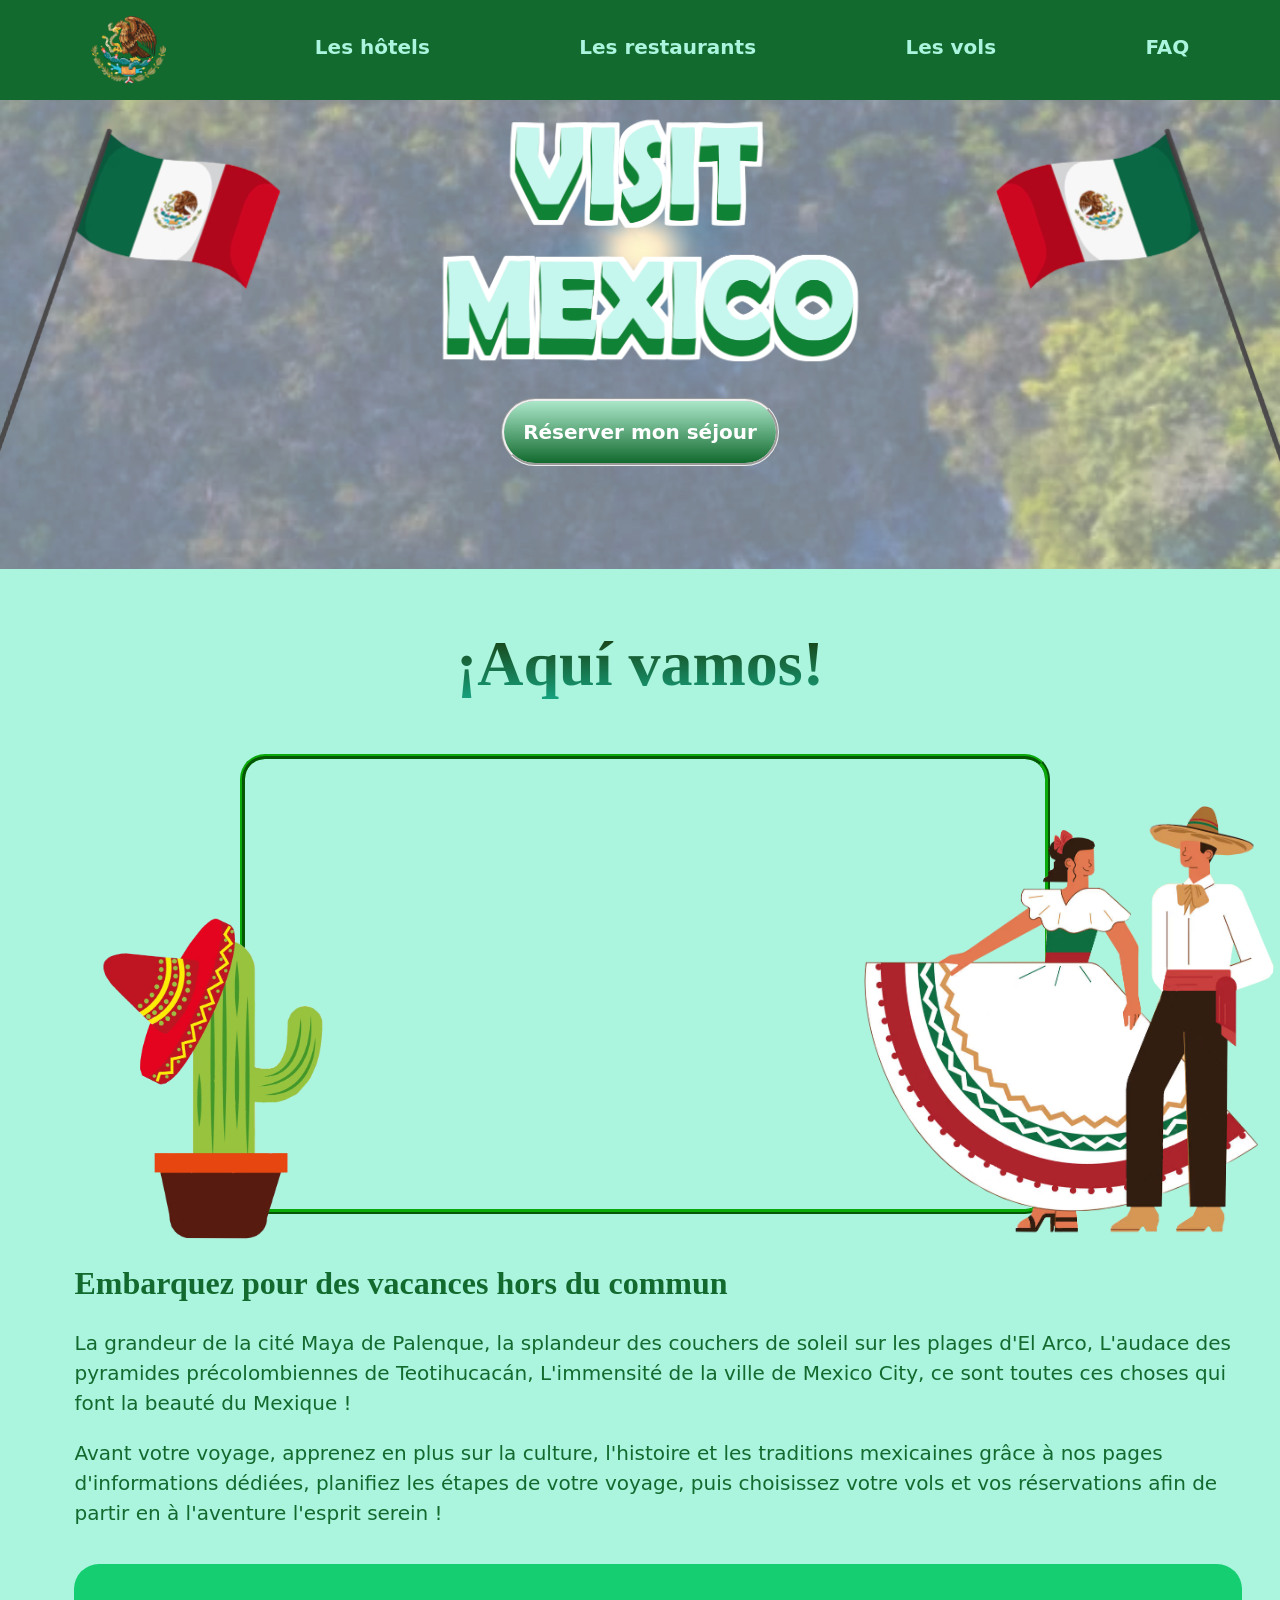
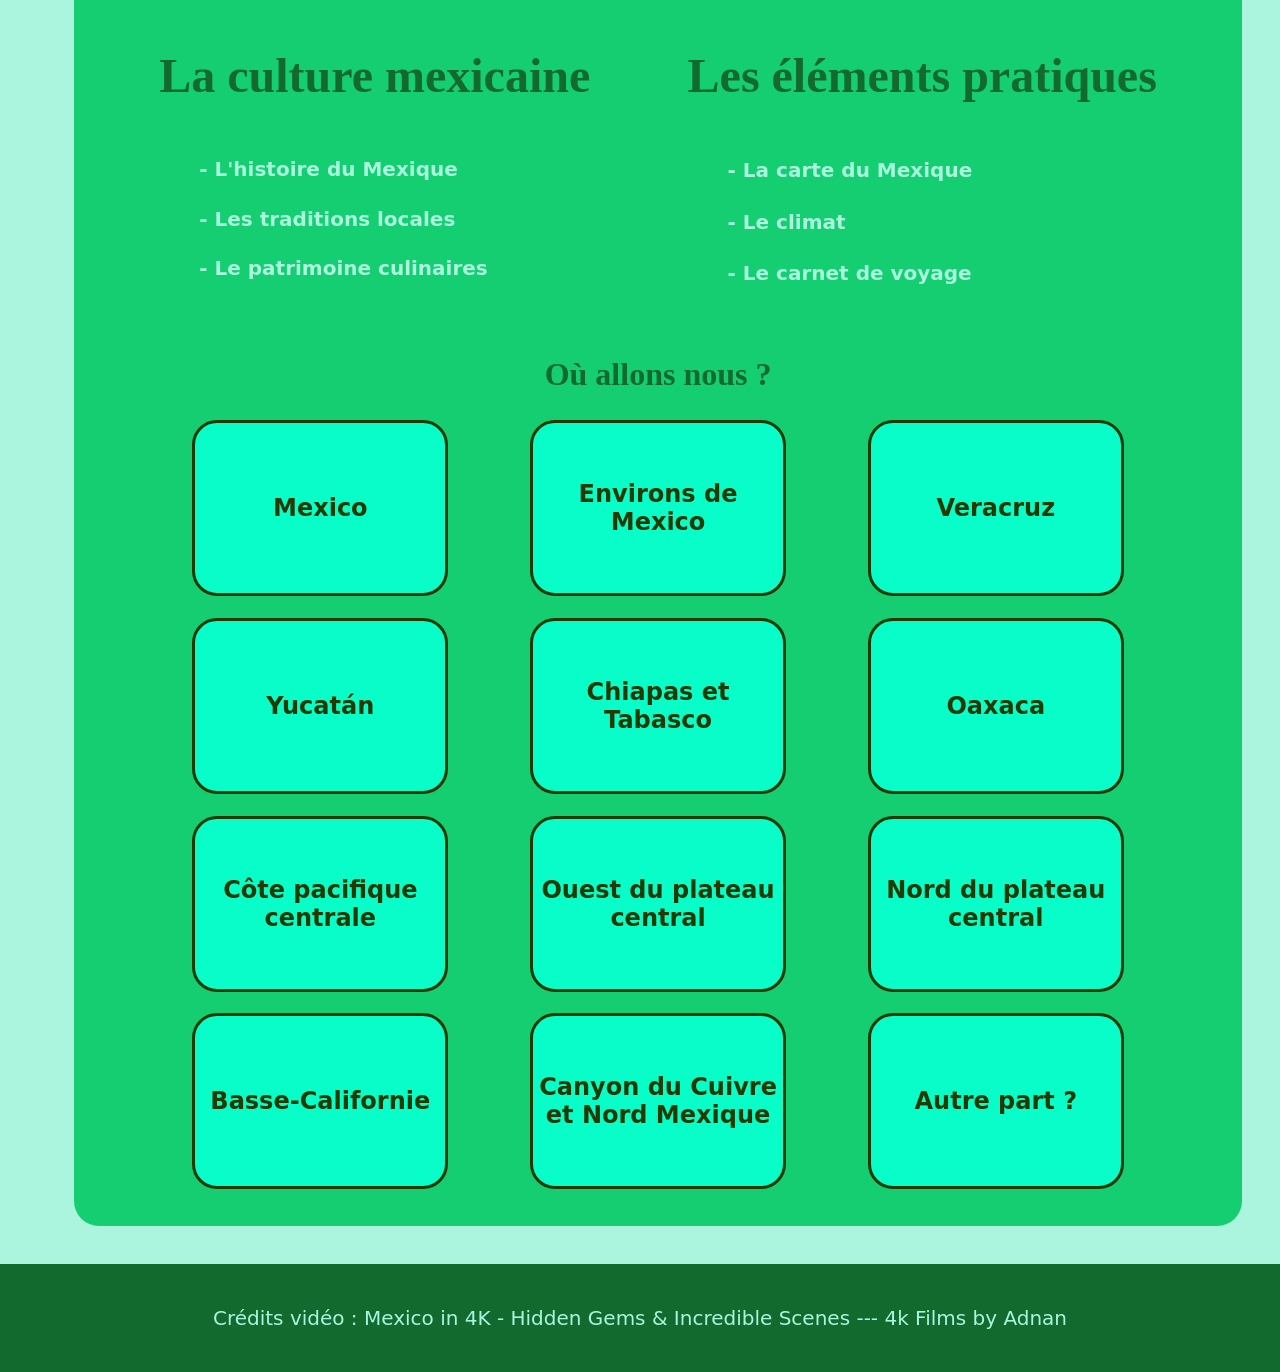
==== commit 2d3aae12: "Début page Environs de Mexico" ====
--- a/index.html
+++ b/index.html
@@ -17,9 +17,9 @@
         </ul>
     </nav>
     <header>
-        <img src="img/drapeau_gauche.png" alt="Image header" id="drapeau_gauche">
+        <img src="img/drapeau_gauche2.png" alt="Image header" id="drapeau_gauche">
         <img src="img/visit_mexico2.png" alt="Image header" id="header" class="reveal">
-        <img src="img/drapeau_droite.png" alt="Image header" id="drapeau_droite">
+        <img src="img/drapeau_droite2.png" alt="Image header" id="drapeau_droite">
     </header>
     <main>
         <section class="presentation">
@@ -70,8 +70,8 @@
                 <section>
                     <h2 class="centre reveal">Où allons nous ?</h2>
                     <section class="places">
-                        <a class="place" href="chavannes.html">Mexico</a>
-                        <a class="place" href="rosta.html">Environs de Mexico</a>
+                        <a class="place" href="html/mexico.html">Mexico</a>
+                        <a class="place" href="html/environs.html">Environs de Mexico</a>
                         <a class="place" href="perrieres.html">Veracruz</a>
                     </section>
                     <section class="places">
--- a/css/style1.css
+++ b/css/style1.css
@@ -3,6 +3,7 @@
 html
 {
     font-family: "Berlin Sans FB Demi Bold";
+    scroll-behavior: smooth;
     
 }
 
@@ -165,24 +166,21 @@
     padding-top: 1.5%;
 }
 
-
-
-a.lien {
+a {
     text-decoration: none;
-    color: rgb(171, 244, 222);
     font-weight: bold;
     font-size: 1.25em;
     font-family: 'Quicksand', system-ui, sans-serif;
+}
+
+a.lien {
+    color: rgb(171, 244, 222);
     position: relative;    /* Obligatoire pour caler le soulignement par rapport au lien */
     transition: color 0.3s;
 }
 
 a.btn {
-    text-decoration: none;
     color: rgb(255, 255, 255);
-    font-weight: bold;
-    font-size: 1.25em;
-    font-family: 'Quicksand', system-ui, sans-serif;
     background: linear-gradient(to bottom, rgb(171, 231, 202), rgb(18, 106, 46));
     border-radius: 50px;
     padding: 1.5%;
@@ -190,6 +188,10 @@
     transition: 
         transform 0.2s ease, /*Permet de faire une animation de transition quand transform change*/
         padding 0.5s ease; /*Permet de faire une animation de transition quand le padding change*/
+}
+
+a.endroit {
+    color: rgb(40, 132, 18);
 }
 
 a:hover {
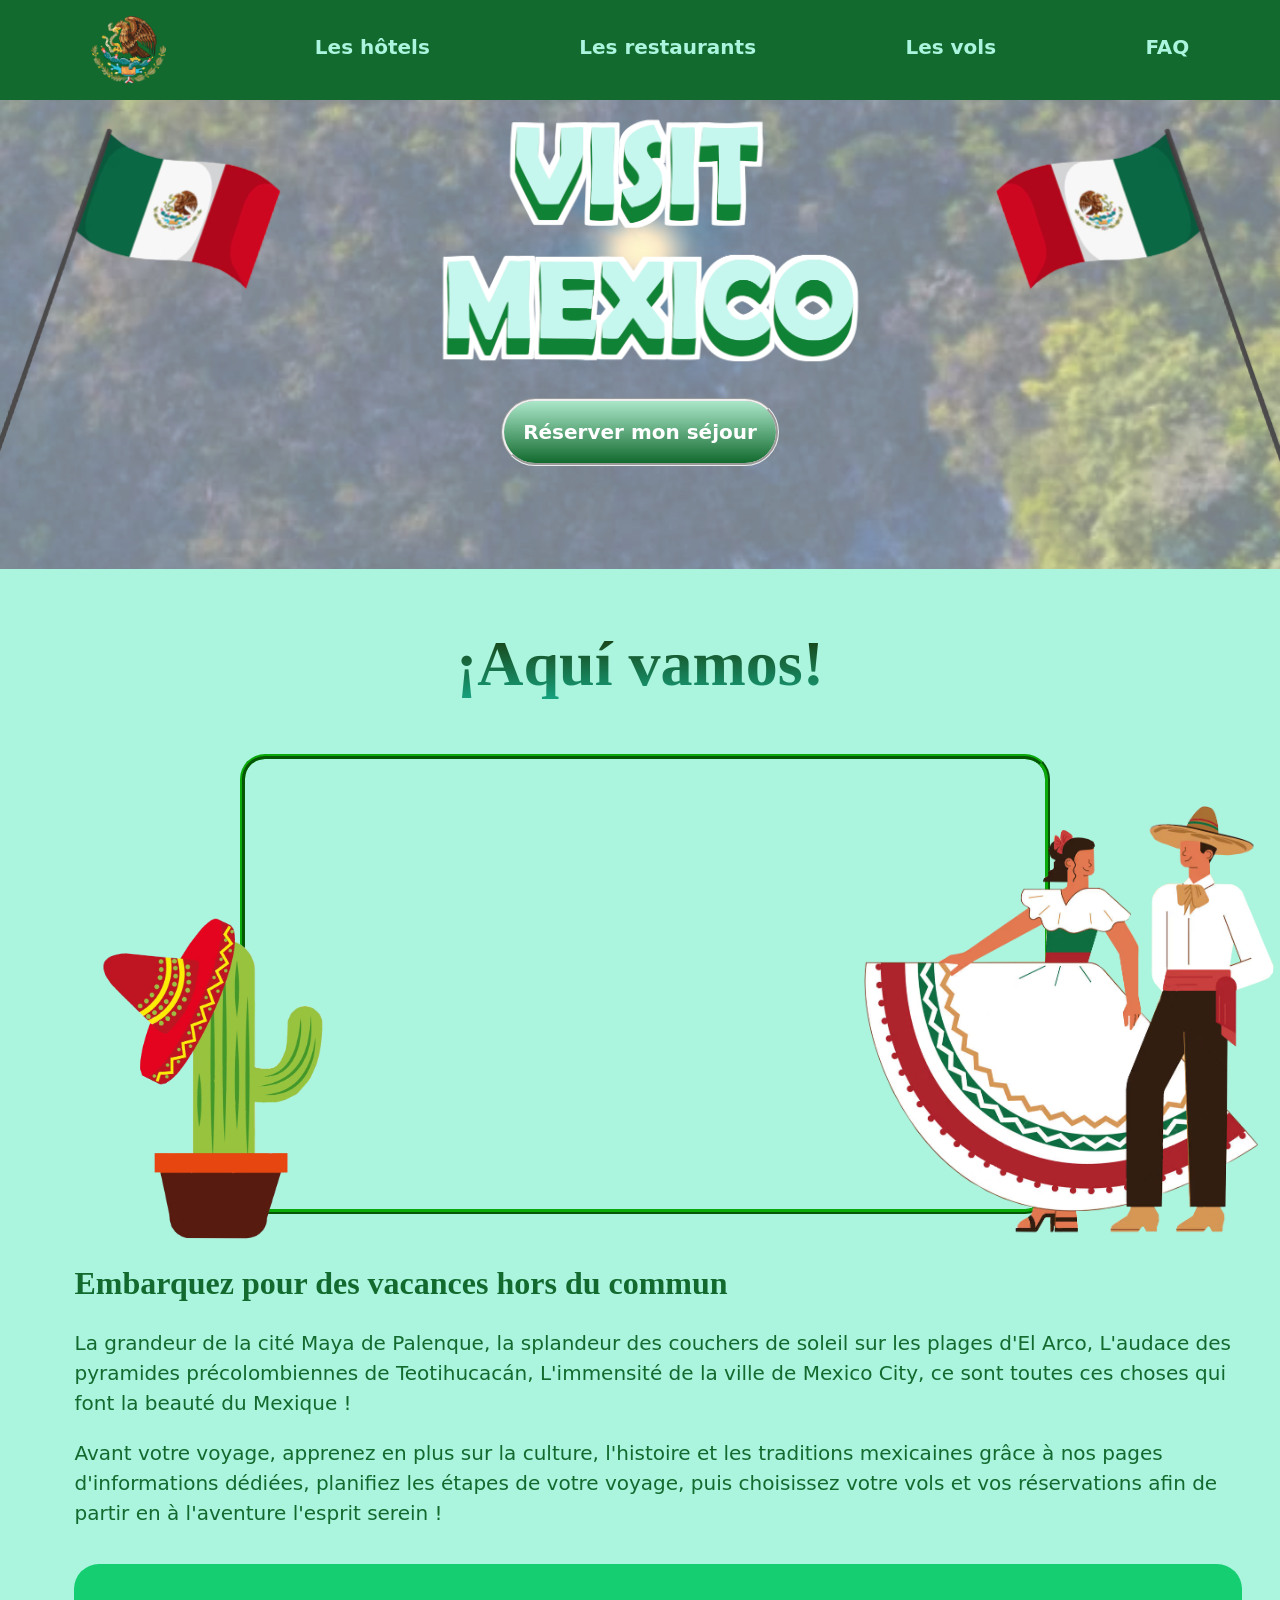
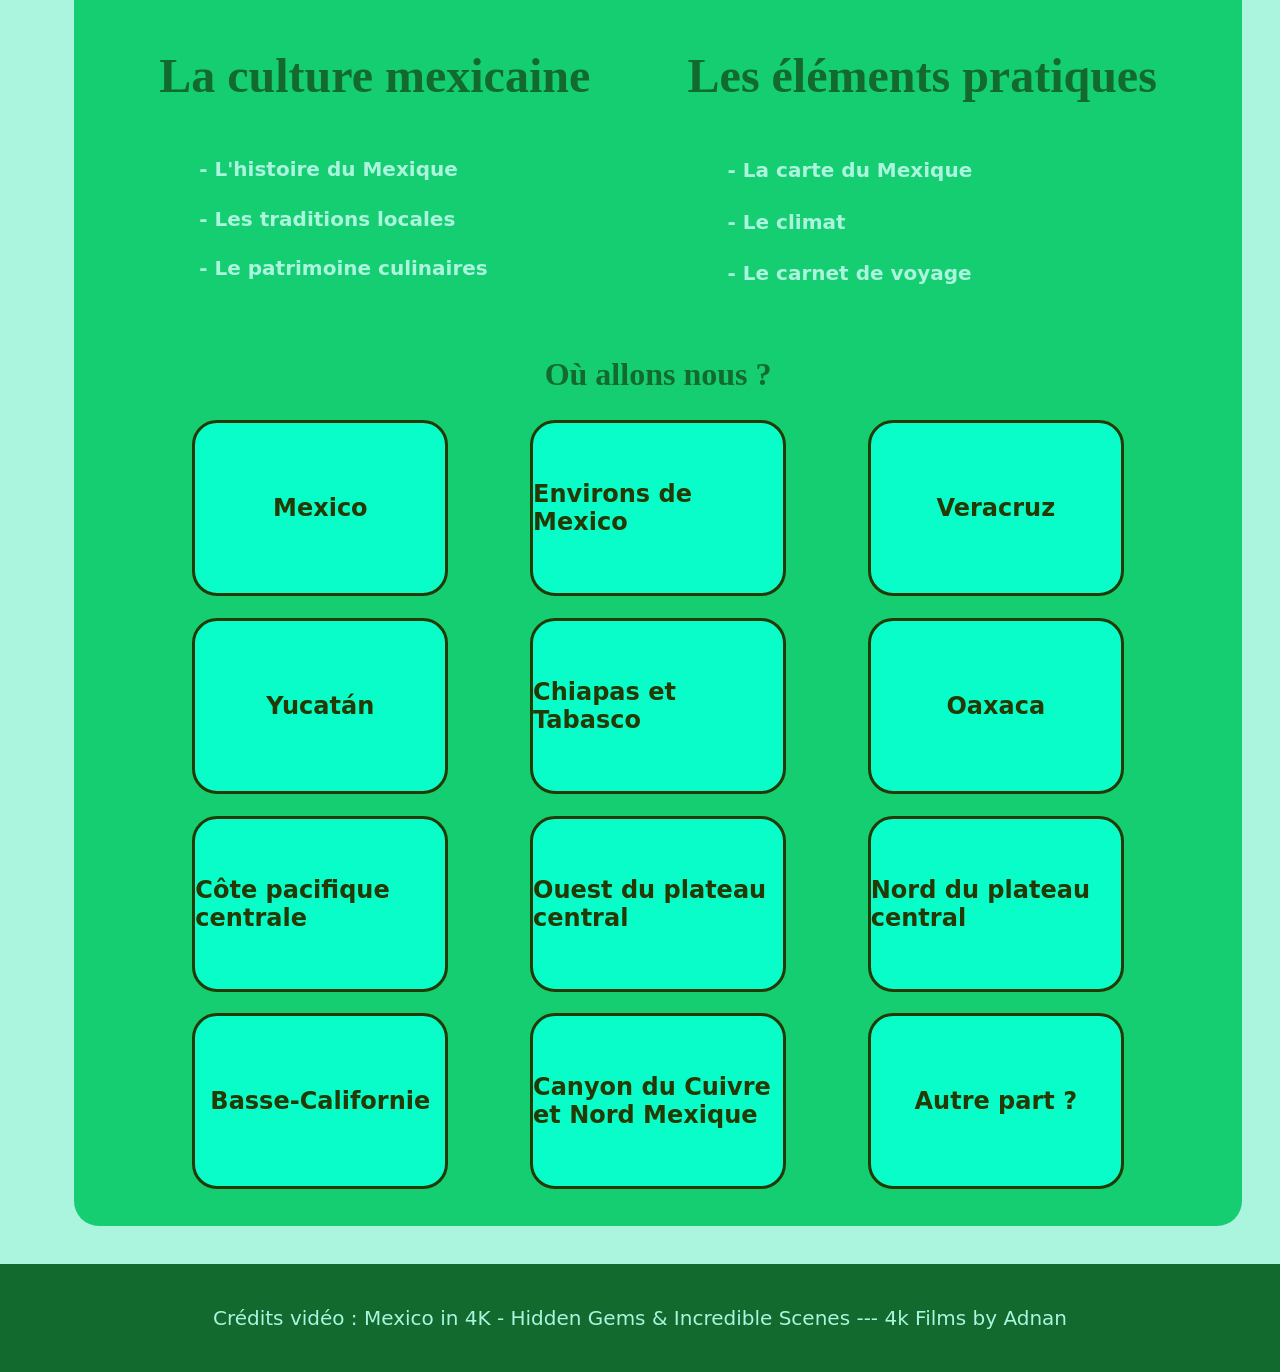
==== commit f6303037: "Anim au survol des boutons" ====
--- a/index.html
+++ b/index.html
@@ -103,7 +103,7 @@
     
 </body>
 <script>
-    const observer = new IntersectionObserver((entries) => { //entries = les élements observés à l'écran
+    const observer = new IntersectionObserver((entries) => { //entries = les élements observés à l'écran, paramètres d'une fonction ici
     entries.forEach((entry) => {
         if (entry.isIntersecting) {
         entry.target.classList.add('active');
--- a/css/style1.css
+++ b/css/style1.css
@@ -246,13 +246,36 @@
     width: 250px;
     height: 170px;
     display: flex;
-    text-align: center;
     align-items: center;
     justify-content: center;
 
     transition: 
         transform 0.2s ease, /*Permet de faire une animation de transition quand transform change*/
         padding 0.5s ease; /*Permet de faire une animation de transition quand le padding change*/
+}
+/*Mettre une margin top pour le span du dessous et le faire monter au hover*/
+a.place.double-texte {
+    padding: 0;
+    display: flex;
+    flex-direction: column; /* On empile les textes */
+    align-items: stretch;
+    justify-content: stretch;
+    overflow: hidden;       /* On cache le texte qui attend en bas */
+    transition: transform 0.2s ease;
+}
+
+a.place.double-texte span {
+    display: flex;
+    align-items: center;
+    justify-content: center;
+    height: 170px; /*Hauteur de la boîte du lien*/
+    width: 100%;
+    flex-shrink: 0; /* Empêche le texte de s'écraser */
+    transition: transform 0.4s ease-in-out;
+}
+
+a.place.double-texte:hover span {
+  transform: translateY(-170px);
 }
 
 /* L'état de départ : invisible et un peu décalé vers le bas */
